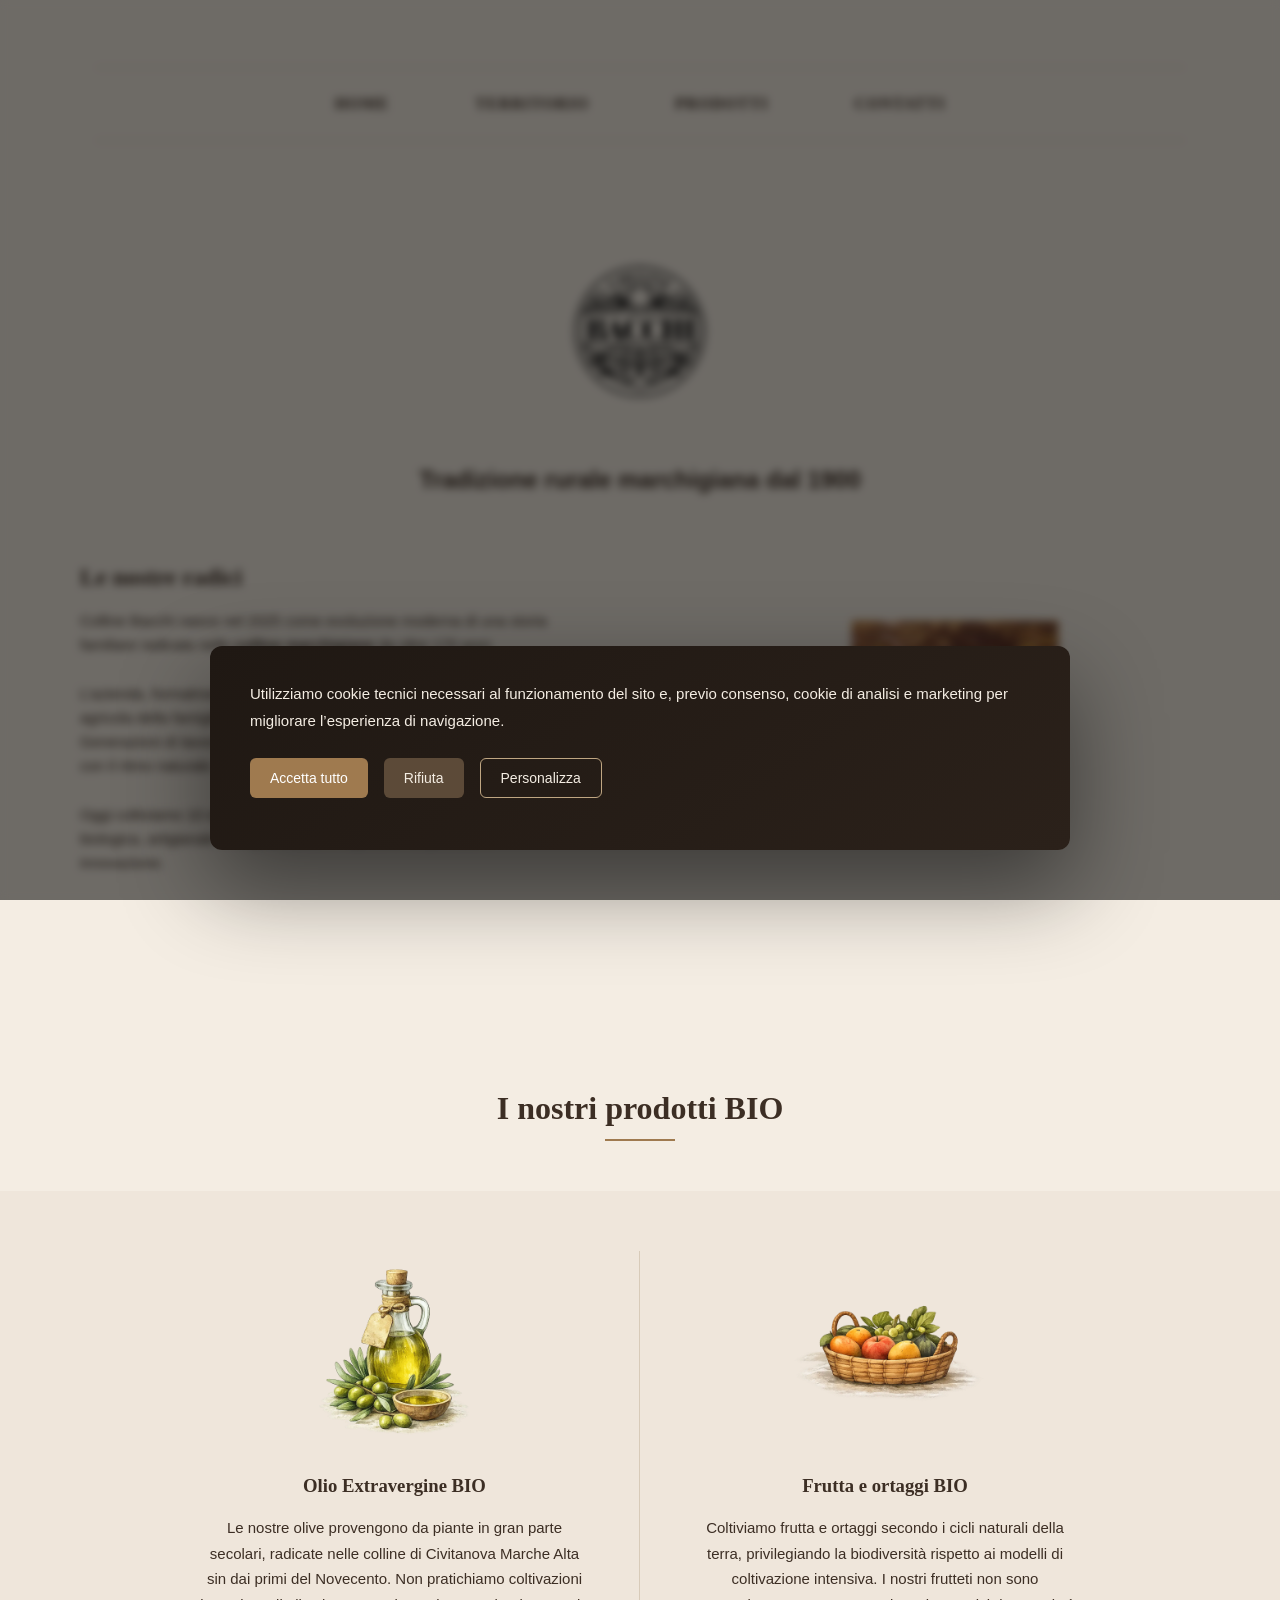
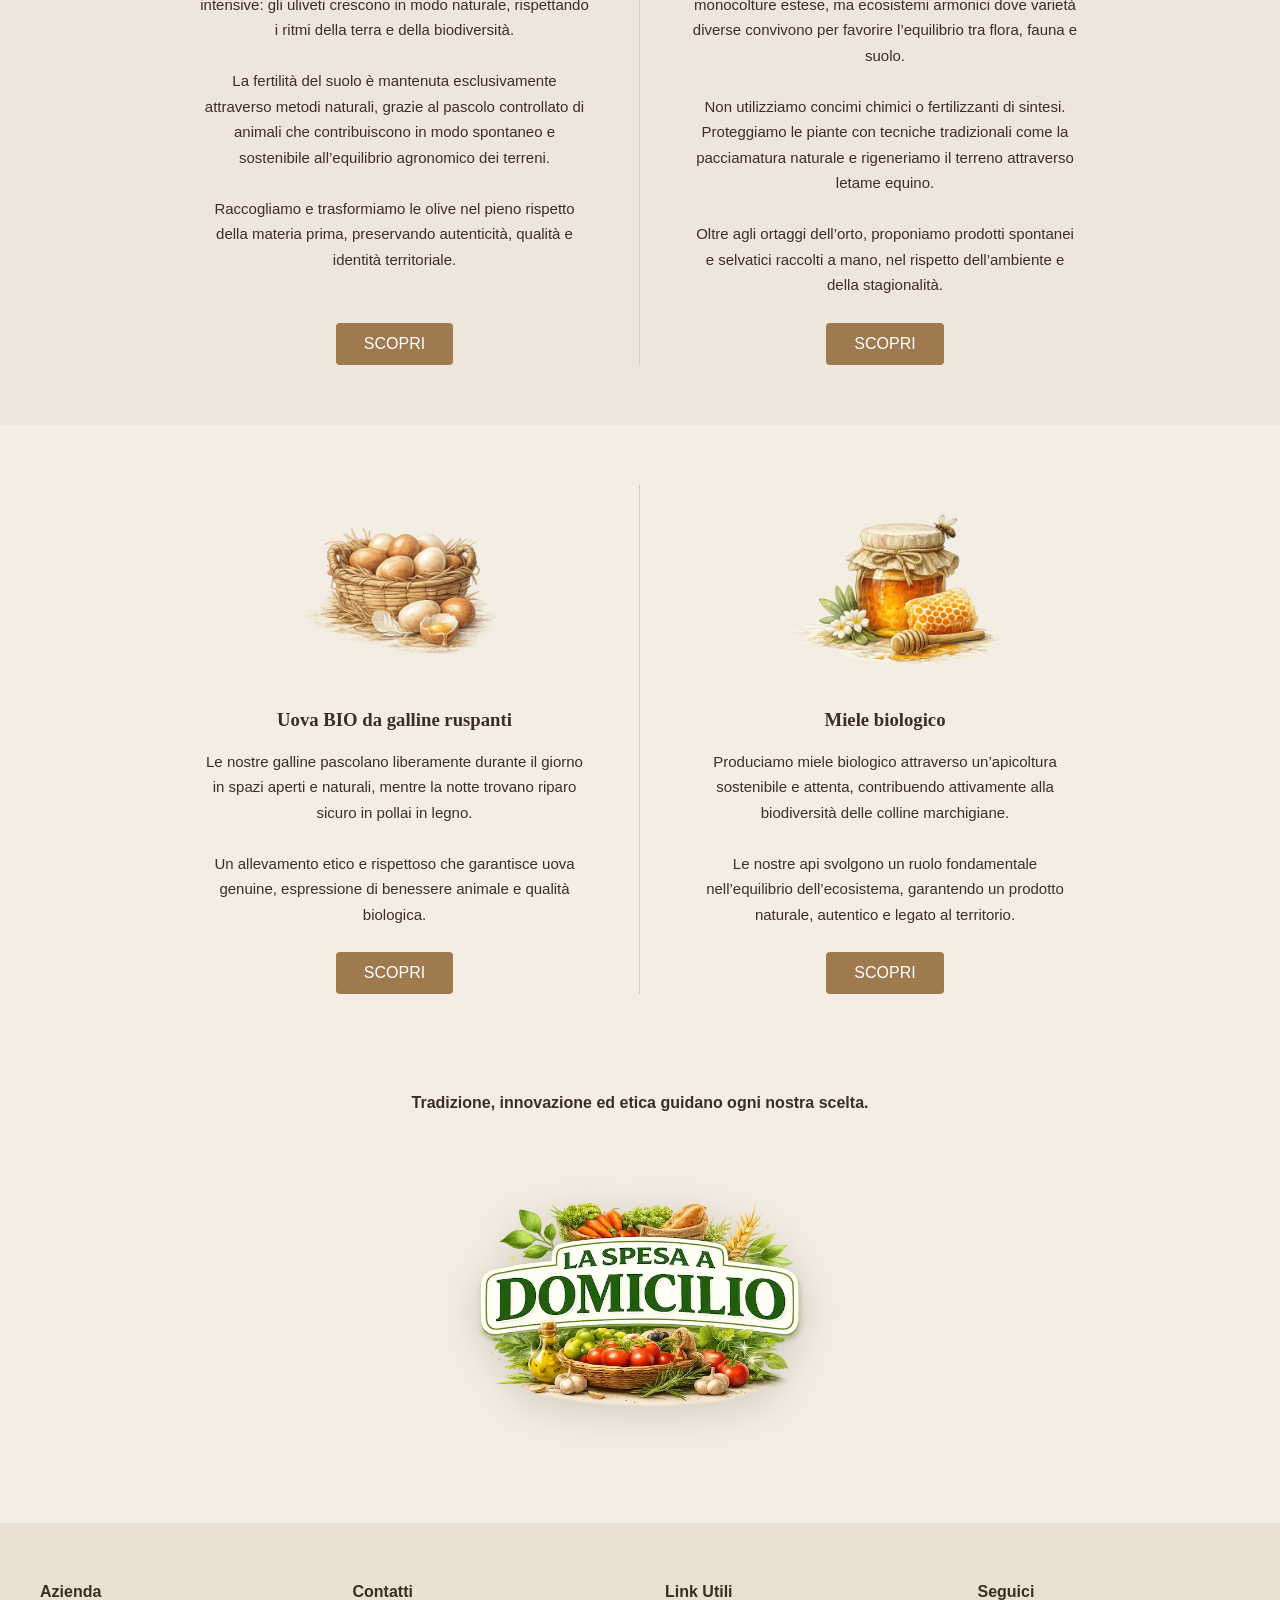
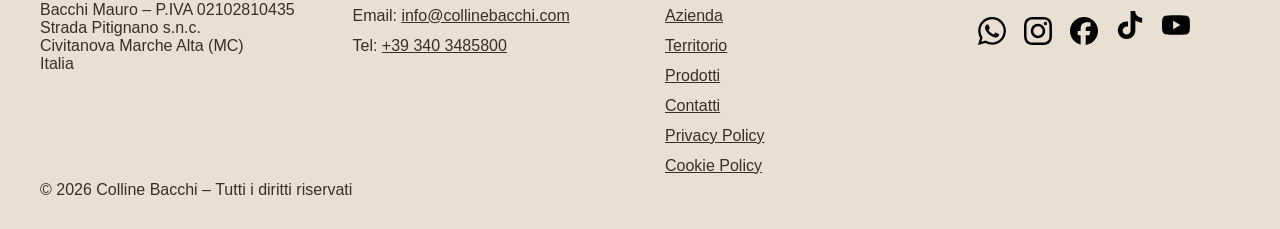
==== azienda.html @ 491739f3 "Update azienda.html" ====
<!DOCTYPE html>
<html lang="it">
<head>
 
<link rel="icon" type="image/png" sizes="32x32" href="/img/favicon.png">
<link rel="icon" type="image/png" sizes="48x48" href="/img/favicon.png">
<link rel="apple-touch-icon" href="/img/favicon.png">

<meta charset="UTF-8">
<meta name="viewport" content="width=device-width, initial-scale=1.0">

<title>Azienda Agricola Biologica a Civitanova Marche | Colline Bacchi</title>

<meta name="description" content="Colline Bacchi è un’azienda agricola biologica a Civitanova Marche (MC). Produciamo olio extravergine BIO, miele, frutta, ortaggi ed uova da galline ruspanti nelle colline marchigiane. Tradizione familiare dal 1850.">

<meta name="keywords" content="azienda agricola Civitanova Marche, olio extravergine bio Marche, uova biologiche MC, miele biologico Civitanova, frutta biologica Marche">

<link rel="canonical" href="https://collinebacchi.com/azienda.html">

<meta property="og:title" content="Colline Bacchi – Azienda Agricola Biologica a Civitanova Marche">
<meta property="og:description" content="Tradizione agricola familiare dal 1850 nelle colline marchigiane. Produzione biologica diretta.">
<meta property="og:type" content="article">
<meta property="og:url" content="https://collinebacchi.com/azienda.html">
<meta property="og:image" content="https://collinebacchi.com/img/azienda1.webp">
<meta property="og:locale" content="it_IT">
<meta property="og:site_name" content="Colline Bacchi">

<meta name="twitter:card" content="summary_large_image">

<link rel="stylesheet" href="css/style.css?v=2">
  
<script type="application/ld+json">
{
  "@context": "https://schema.org",
  "@type": "AgriculturalBusiness",
  "name": "Colline Bacchi",
  "legalName": "Bacchi Mauro",
  "url": "https://collinebacchi.com/azienda.html",
  "logo": "https://collinebacchi.com/img/logo1.webp",
  "image": "https://collinebacchi.com/img/azienda1.webp",
  "address": {
    "@type": "PostalAddress",
    "streetAddress": "Strada Pitignano s.n.c.",
    "addressLocality": "Civitanova Marche",
    "addressRegion": "MC",
    "postalCode": "62012",
    "addressCountry": "IT"
  },
  "areaServed": {
    "@type": "AdministrativeArea",
    "name": "Marche"
  }
}
</script>

</head>

<body>

<header class="main-header">

  <div class="header-line"></div>

 <button class="menu-toggle" id="menu-toggle">
      ☰
    </button>

    <nav>
      <ul id="nav-menu">
        <li><a href="index.html">HOME</a></li>
        <li><a href="territorio.html">TERRITORIO</a></li>
        <li><a href="prodotti.html">PRODOTTI</a></li>
        <li><a href="contatti.html">CONTATTI</a></li>
      </ul>
    </nav>
  
  <div class="header-line"></div>

</header>

<main>

<section class="intro-seo">
  <img src="img/logo1.webp"
       alt="Logo Colline Bacchi"
       width="160"
       height="160"
       style="margin-bottom:15px; height:auto;">
  <h2 style="margin: top 15px;">Tradizione rurale marchigiana dal 1900</h2>
  
</section>


<!-- STORIA -->
<section class="features" style="align-items:center; gap:100px;">

  <div class="feature" style="text-align:left;">
    <h2>Le nostre radici</h2>
    <p>
      Colline Bacchi nasce nel 2025 come evoluzione moderna
      di una storia familiare radicata nelle <a href="territorio.html"><b>colline marchigiane</b></a> da oltre 170 anni.
    </p>
    <p>
      L’azienda, formalmente costituita nel post Covid,
      continua la tradizione agricola della famiglia Bacchi,
      presente sul territorio da fine ottocento.
      Generazioni di lavoro hanno costruito un legame profondo
      con la terra e con il ritmo naturale delle stagioni.
    </p>

    <p>
      Oggi coltiviamo 10 ettari di proprietà esclusiva,
      scegliendo un’agricoltura biologica,
      artigianale e responsabile,
      in equilibrio tra passato e innovazione.
    </p>
  </div>

  <div class="feature">
    <picture>
     <source media="(max-width: 768px)" srcset="img/azienda1-mobile.webp">
     <img 
      src="img/azienda1.webp"
      alt="Azienda agricola biologica Colline Bacchi a Civitanova Marche"
      class="azienda-img"
      loading="lazy"
      decoding="async">
    </picture>
  </div>

</section>

<section class="productions-section">

  <section class="intro-seo productions-title">
    <h2>I nostri prodotti BIO</h2>
  </section>

  <!-- ROW 1 -->
  <div class="productions-row row-light">

    <div class="production-card">
      <div class="production-content">
        <img src="img/olio.webp" alt="Olio extravergine biologico" class="production-icon">
        <h3>Olio Extravergine BIO</h3>
        <p>
          Le nostre olive provengono da piante in gran parte secolari, radicate nelle colline di Civitanova Marche Alta sin dai primi del Novecento.
          Non pratichiamo coltivazioni intensive: gli uliveti crescono in modo naturale, rispettando i ritmi della terra e della biodiversità.
          <br><br>
          La fertilità del suolo è mantenuta esclusivamente attraverso metodi naturali, grazie al pascolo controllato di animali che contribuiscono in modo spontaneo e sostenibile all’equilibrio agronomico dei terreni.
          <br><br>
          Raccogliamo e trasformiamo le olive nel pieno rispetto della materia prima, preservando autenticità, qualità e identità territoriale.
        </p>
      </div>
      <a href="prodotti.html#olio" class="production-btn">SCOPRI</a>
    </div>

    <div class="production-card">
      <div class="production-content">
        <img src="img/prodotti.webp" alt="Frutta e ortaggi biologici" class="production-icon">
        <h3>Frutta e ortaggi BIO</h3>
        <p>
          Coltiviamo frutta e ortaggi secondo i cicli naturali della terra, privilegiando la biodiversità rispetto ai modelli di coltivazione intensiva.
          I nostri frutteti non sono monocolture estese, ma ecosistemi armonici dove varietà diverse convivono per favorire l’equilibrio tra flora, fauna e suolo.
          <br><br>
          Non utilizziamo concimi chimici o fertilizzanti di sintesi. Proteggiamo le piante con tecniche tradizionali come la pacciamatura naturale e rigeneriamo il terreno attraverso letame equino.
          <br><br>
          Oltre agli ortaggi dell’orto, proponiamo prodotti spontanei e selvatici raccolti a mano, nel rispetto dell’ambiente e della stagionalità.
        </p>
      </div>
      <a href="prodotti.html#frutta" class="production-btn">SCOPRI</a>
    </div>

  </div>

  <!-- ROW 2 -->
  <div class="productions-row row-dark">

    <div class="production-card">
      <div class="production-content">
        <img src="img/uova.webp" alt="Uova biologiche galline ruspanti" class="production-icon">
        <h3>Uova BIO da galline ruspanti</h3>
        <p>
          Le nostre galline pascolano liberamente durante il giorno in spazi aperti e naturali,
          mentre la notte trovano riparo sicuro in pollai in legno.
          <br><br>
          Un allevamento etico e rispettoso che garantisce uova genuine,
          espressione di benessere animale e qualità biologica.
        </p>
      </div>
      <a href="prodotti.html#uova" class="production-btn">SCOPRI</a>
    </div>

    <div class="production-card">
      <div class="production-content">
        <img src="img/miele.webp" alt="Miele biologico marchigiano" class="production-icon">
        <h3>Miele biologico</h3>
        <p>
          Produciamo miele biologico attraverso un’apicoltura sostenibile e attenta,
          contribuendo attivamente alla biodiversità delle colline marchigiane.
          <br><br>
          Le nostre api svolgono un ruolo fondamentale nell’equilibrio dell’ecosistema,
          garantendo un prodotto naturale, autentico e legato al territorio.
        </p>
      </div>
      <a href="http://www.apicolturabacchi.it/" target="_blank" rel="noopener" class="production-btn">
        SCOPRI
      </a>
    </div>

  </div>

</section>

<section class="intro-seo">
  <p><strong>Tradizione, innovazione ed etica guidano ogni nostra scelta.</strong></p>
  <div class="intro-seo">
    <a href="https://wa.me/393403485800?text=Ciao%2C%20vorrei%20informazioni%20sulla%20spesa%20a%20domicilio" 
       target="_blank" 
       rel="noopener noreferrer"
       class="track-whatsapp">
      <picture>
        <source media="(max-width: 768px)" srcset="img/spesa-mobile.webp">
        <img 
          src="img/spesa.webp"
          alt="La spesa a domicilio"
          style="max-width: 460px; width: 100%; height: auto; margin-bottom: 20px; filter: drop-shadow(0 8px 20px rgba(0,0,0,0.15));"
          loading="lazy"
          decoding="async">
    </picture>
    </a>
</section>

</main>

<footer class="footbar">

  <div class="foot-container">

    <!-- COLONNA 1 -->
    <div class="foot-col">
      <h4>Azienda</h4>
      <p>Bacchi Mauro – P.IVA 02102810435</p>
      <p>Strada Pitignano s.n.c.</p>
      <p>Civitanova Marche Alta (MC)</p>
      <p>Italia</p>
    </div>

    <!-- COLONNA 2 -->
    <div class="foot-col">
      <h4>Contatti</h4>
      <p>Email: <a href="mailto:info@collinebacchi.com">info@collinebacchi.com</a></p>
      <p>Tel: <a href="tel:+393403485800">+39 340 3485800</a></p>
    </div>

    <!-- COLONNA 3 -->
    <div class="foot-col">
      <h4>Link Utili</h4>
      <ul>
        <li><a href="azienda.html">Azienda</a></li>
        <li><a href="territorio.html">Territorio</a></li>
        <li><a href="prodotti.html">Prodotti</a></li>
        <li><a href="contatti.html">Contatti</a></li>
        <li><a href="privacy.html" class="open-policy">Privacy Policy</a></li>
        <li><a href="cookie.html" class="open-policy">Cookie Policy</a></li>
      </ul>
    </div>

    <!-- COLONNA 4 -->
<div class="foot-col">
  <h4>Seguici</h4>

  <div class="footer-social">

    <!-- WHATSAPP -->
    <a href="https://wa.me/393403485800" target="_blank" rel="noopener noreferrer" aria-label="WhatsApp">
      <img src="icons/whatsapp.svg" alt="WhatsApp">
    </a>

    <!-- INSTAGRAM -->
    <a href="https://instagram.com/colline.bacchi" target="_blank" rel="noopener noreferrer" aria-label="Instagram">
      <img src="icons/instagram.svg" alt="Instagram">
    </a>

    <!-- FACEBOOK -->
    <a href="https://facebook.com/colline.bacchi" target="_blank" rel="noopener noreferrer" aria-label="Facebook">
      <img src="icons/facebook.svg" alt="Facebook">
    </a>

    <!-- TIKTOK (disattivato) -->
    <span class="social-disabled">
      <img src="icons/tiktok.svg" alt="TikTok">
    </span>

    <!-- YOUTUBE (disattivato) -->
    <span class="social-disabled">
      <img src="icons/youtube.svg" alt="YouTube">
    </span>

  </div>
</div>

  </div>

  <div class="foot-bottom">
  © <span id="year"></span> Colline Bacchi – Tutti i diritti riservati
  </div>

</footer>
    <!-- POLICY MODAL -->
<div id="policyModal"
     class="policy-modal"
     role="dialog"
     aria-modal="true"
     aria-hidden="true"
     aria-labelledby="policyTitle">
  <div class="policy-modal-content">
    <button class="policy-close">×</button>
    <iframe id="policyFrame"></iframe>
  </div>
</div>

<script defer src="js/main.js?v=5"></script> 
  
<script>
document.getElementById("year").textContent = new Date().getFullYear();
</script>

<!-- COOKIE BANNER -->
<div id="cookie-overlay"></div>
  <div id="cookie-banner" class="cookie-banner" role="dialog" aria-modal="true">
  <div class="cookie-box">

    <p>
      Utilizziamo cookie tecnici necessari al funzionamento del sito e,
      previo consenso, cookie di analisi e marketing per migliorare
      l’esperienza di navigazione.
    </p>

    <div class="cookie-actions">
      <button id="accept-all" class="btn-cookie primary">Accetta tutto</button>
      <button id="reject-all" class="btn-cookie secondary">Rifiuta</button>
      <button id="customize" class="btn-cookie link">Personalizza</button>
    </div>

    <!-- PANNELLO PERSONALIZZAZIONE -->
    <div id="cookie-settings" class="cookie-settings">
      <label>
        <input type="checkbox" checked disabled>
        Cookie tecnici (necessari)
      </label>

      <label>
        <input type="checkbox" id="analytics-consent">
        Cookie di analisi (Google Analytics)
      </label>

      <label>
        <input type="checkbox" id="marketing-consent">
        Cookie marketing e pubblicità
      </label>

      <button id="save-preferences" class="btn-cookie primary">
        Salva preferenze
      </button>
    </div>

  </div>
</div>
 
</body>
</html>
---- css/style.css ----
/* =========================
   RESET
========================= */ 

* {
  margin: 0;
  padding: 0;
  box-sizing: border-box;
}

body {
  background: #f4ede3;
  color: #3c2e24;
  font-family: 'Lato', sans-serif;
}

a {
  color: #3c2e24;
  text-decoration: none;
}

a:hover {
  opacity: 0.7;
}

.foot-col a {
  text-decoration: underline;
}

/* =========================
   INTRO SEO
========================= */

.intro-seo {
  text-align: center;
  padding: 40px 20px 20px 20px;
  max-width: 900px;
  margin: 0 auto;
}

.intro-seo h1 {
  font-family: 'Playfair Display', serif;
  font-size: 28px;
  margin-bottom: 15px;
}

.intro-seo p {
  font-size: 16px;
  font-weight: 300;
}


/* =========================
   HEADER
========================= */

.main-header {
  text-align: center;
  padding: 25px 0;
  position: relative;
}

.header-line {
  height: 1px;
  background: #d8cbb9;
  margin: 0 auto 15px auto;
  width: 85%;
}

.main-header ul {
  list-style: none;
  display: flex;
  justify-content: center;
  gap: 70px;
  margin-bottom: 15px;
}

.main-header a {
  text-decoration: none;
  padding: 12px 8px;
  display: inline-block;
  font-family: 'Playfair Display', serif;
  font-weight: 600;
  letter-spacing: 1px;
  color: #3c2e24;
  transition: opacity 0.3s;
}

.main-header a:hover {
  opacity: 0.6;
}

/* Hamburger */
.menu-toggle {
  display: none;
  background: none;
  border: none;
  font-size: 28px;
  cursor: pointer;
  color: #3c2e24;
  position: absolute;
  right: 30px;
  top: 25px;
  z-index: 1001;
}

/* =========================
   TOP NOTICE BAR
========================= */

.site-notice {
  position: fixed;
  top: 0;
  left: 0;
  width: 100%;
  background: #000000;
  color: #ffffff;
  text-align: center;
  font-size: 13px;
  font-weight: 700;
  letter-spacing: 1px;
  padding: 12px 0;
  z-index: 10000;
}


/* Sposta il sito verso il basso */
body {
  padding-top: 42px;
}

/* =========================
   HERO
========================= */

.hero {
  position: relative;
  height: 70vh;
  min-height: 420px;
  overflow: hidden;
}

.hero-img {
  width: 100%;
  height: 100%;
  object-fit: cover;
}

.hero-overlay {
  position: absolute;
  inset: 0;
  background: linear-gradient(
    rgba(60,40,20,0.08),
    rgba(60,40,20,0.28)
  );
}

.hero-text {
  position: absolute;
  top: 50%;
  left: 50%;
  transform: translate(-50%, -50%);
  text-align: center;
  width: 100%;
}

.hero-logo {
  height: 300px;
  width: auto;
  opacity: 0;
  transform: translateY(30px);
  animation: heroFadeIn 1.6s ease-out forwards;
  animation-delay: 0.4s;
}

@keyframes heroFadeIn {
  to {
    opacity: 1;
    transform: translateY(0);
  }
}


/* =========================
   FEATURES
========================= */

.features {
  display: flex;
  justify-content: center;
  gap: 60px;
  padding: 50px 60px 90px 60px;
  text-align: center;
}

.feature {
  flex: 1;
  padding: 0 20px;
}

.bordered {
  border-left: 1px solid #d8cbb9;
  border-right: 1px solid #d8cbb9;
}

.feature img {
  height: 210px;
  width: auto;
  margin-bottom: 10px;
}

.feature h2 {
  font-family: 'Playfair Display', serif;
  margin-bottom: 18px;
  font-size: 24px;
}

.feature p {
  font-weight: 300;
  font-size: 15px;
  margin-bottom: 25px;
  line-height: 1.6;
}


/* =========================
   BUTTON
========================= */

.btn {
  display: inline-block;
  padding: 13px 32px;
  background: #9f7a4f;
  color: white;
  text-decoration: none;
  border-radius: 3px;
  transition: all 0.2s ease;
}

.btn:hover {
  background: #8c693f;
}

.btn:active {
  transform: scale(0.95);
}


/* =========================
   BANNER
========================= */

.banner {
  position: relative;
  display: block;
  margin: 60px;
  height: 320px;
  overflow: hidden;
  text-decoration: none;
  color: white;
}

.banner img {
  width: 100%;
  height: 100%;
  object-fit: cover;
}

.banner-overlay {
  position: absolute;
  inset: 0;
  background: rgba(60,40,20,0.35);
}

.banner-text {
  position: absolute;
  left: 70px;
  top: 50%;
  transform: translateY(-50%);
}

.banner-text h2 {
  font-family: 'Playfair Display', serif;
  font-size: 42px;
  margin-bottom: 10px;
}

.banner-text p {
  font-weight: 300;
  font-size: 18px;
}


/* =========================
   FOOTBAR
========================= */

.footbar {
  background: #e9dfd2;
  padding: 60px 40px 30px 40px;
  color: #3c2e24;
}

.foot-container {
  display: flex;
  justify-content: space-between;
  gap: 50px;
  max-width: 1200px;
  margin: 0 auto;
}

.foot-col {
  flex: 1;
}

.foot-col ul {
  list-style: none;
  padding: 0;
}

.foot-col a {
  display: inline-block;
  padding: 6px 0;
}

.foot-title {
  font-family: 'Playfair Display', serif;
  font-weight: 600;
  margin-bottom: 20px;
}

.footer-social {
  display: flex;
  gap: 18px;
  margin-top: 10px;
}

.footer-social img {
  width: 28px;
  height: 28px;
  transition: 0.3s ease;
}

.footer-social a:hover img {
  transform: translateY(-3px);
  opacity: 0.7;
}


/* =========================
   RESPONSIVE
========================= */

@media (max-width: 900px) {

  /* ================= HEADER ================= */

  .main-header {
    position: relative;
    height: 80px;
    display: flex;
    align-items: center;
    justify-content: flex-end;
    padding: 0 20px;
  }

  .header-line {
    display: none;
  }

  .menu-toggle {
    display: block;
    background: none;
    border: none;
    font-size: 32px;
    color: #3c2e24;
    cursor: pointer;
    z-index: 1001;
  }

  /* Menu nascosto di default */
  #nav-menu {
    display: none;
  }

  /* Menu attivo */
  #nav-menu.active {
    display: flex;
    position: absolute;
    top: 80px;
    right: 20px;
    background: #f4ede3;
    width: 240px;
    padding: 25px;
    box-shadow: 0 15px 30px rgba(0,0,0,0.08);
    flex-direction: column;
    gap: 18px;
    z-index: 1000;
  }

  /* ================= HERO ================= */

  .hero {
    height: 45vh;
    min-height: 320px;
  }

  .hero-logo {
    width: 140px;
    height: auto;
    max-width: 100%;
  }

  /* ================= FEATURES ================= */

  .features {
    flex-direction: column;
    padding: 40px 20px 60px 20px;
    gap: 0;
  }

  .bordered {
    border: none;
  }

  .feature {
    padding-bottom: 40px;
    margin-bottom: 40px;
    border-bottom: 1px solid #d8cbb9;
  }

  .feature:last-child {
    border-bottom: none;
    margin-bottom: 0;
    padding-bottom: 0;
  }

  .feature img {
    width: 230px;
    height: auto;
    display: block;
    margin: 0 auto 8px auto;
  }

  .feature h2 {
    margin-top: 8px;
  }

  /* ================= BANNER ================= */

  .banner {
    margin: 30px 15px;
    height: 220px;
  }

  .banner-text {
    left: 20px;
  }

  .banner-text h2 {
    font-size: 24px;
  }

  .banner-text p {
    font-size: 14px;
  }

  /* ================= FOOTER ================= */

  .foot-container {
    flex-direction: column;
    gap: 30px;
  }

}

/* ======= POLICY LAYOUT EDITORIALE ======== */

.policy-wrapper {
  max-width: 880px;
  margin: 80px auto;
  padding: 0 30px 60px 30px;
}

.policy-wrapper h1 {
  font-family: 'Playfair Display', serif;
  font-size: 38px;
  margin-bottom: 20px;
}

.policy-wrapper .policy-intro {
  font-size: 17px;
  margin-bottom: 45px;
  line-height: 1.8;
}

.policy-wrapper h2 {
  font-family: 'Playfair Display', serif;
  font-size: 24px;
  margin-top: 50px;
  margin-bottom: 18px;
}

.policy-wrapper h3 {
  font-family: 'Playfair Display', serif;
  font-size: 18px;
  margin-top: 25px;
  margin-bottom: 12px;
}

.policy-wrapper p {
  font-size: 16px;
  line-height: 1.9;
  margin-bottom: 20px;
}

.policy-wrapper ul {
  margin: 20px 0 30px 20px;
  line-height: 1.9;
}

.policy-wrapper li {
  margin-bottom: 10px;
}

/* Footer centrato */
.policy-footer {
  text-align: center;
  margin-top: 70px;
  padding-top: 30px;
  border-top: 1px solid #d8cbb9;
}

/*==== POLICY MODAL ====*/

.policy-modal {
  position: fixed;
  top: 0;
  left: 0;
  width: 100%;
  height: 100%;
  background: rgba(20,15,10,0.65);
  display: none;
  align-items: center;
  justify-content: center;
  z-index: 10000; /* sopra tutto */
}

.policy-modal-content {
  background: #f4ede3;
  width: 90%;
  max-width: 900px;
  height: 85vh;
  border-radius: 6px;
  overflow: auto;
  position: relative;
  box-shadow: 0 30px 80px rgba(0,0,0,0.35);
  animation: modalFade 0.25s ease;
}

.policy-modal iframe {
  width: 100%;
  height: 100%;
  border: none;
}

.policy-close {
  position: absolute;
  top: 10px;
  right: 18px;
  background: none;
  border: none;
  font-size: 30px;
  cursor: pointer;
  color: #3c2e24;
  z-index: 2;
}

.policy-close:hover {
  opacity: 0.6;
}

@keyframes modalFade {
  from { opacity: 0; transform: translateY(15px); }
  to   { opacity: 1; transform: translateY(0); }
}

@media (max-width: 768px) {

  .policy-modal-content {
    width: 100%;
    height: 100%;
    border-radius: 0;
  }

  .policy-modal {
    padding: 0;
  }

}

/* =========================
   COOKIE OVERLAY
========================= */

#cookie-overlay {
  position: fixed;
  inset: 0;
  background: rgba(0,0,0,0.55);
  backdrop-filter: blur(4px);
  z-index: 9998;
  display: none;
}


/* =========================
   COOKIE BANNER
========================= */

#cookie-banner {
  position: fixed;
  left: 50%;
  bottom: 50px;
  transform: translateX(-50%);
  width: 92%;
  max-width: 860px;
  background: linear-gradient(145deg, #1f1813, #2b211a);
  color: #f4ede3;
  padding: 34px 40px;
  border-radius: 12px;
  box-shadow: 0 35px 90px rgba(0,0,0,0.45);
  z-index: 9999;
  display: none;
  animation: cookieFade 0.35s ease;
}


/* =========================
   TESTO
========================= */

#cookie-banner p {
  font-size: 15px;
  line-height: 1.8;
  margin-bottom: 24px;
  font-weight: 300;
}


/* =========================
   BOTTONI
========================= */

.cookie-actions {
  display: flex;
  gap: 16px;
  flex-wrap: wrap;
  margin-bottom: 18px;
}

.btn-cookie {
  padding: 11px 20px;
  font-size: 14px;
  border-radius: 6px;
  cursor: pointer;
  transition: all 0.25s ease;
  border: none;
  font-weight: 500;
}

.btn-cookie.primary {
  background: #9f7a4f;
  color: white;
}

.btn-cookie.primary:hover {
  background: #8c693f;
}

.btn-cookie.secondary {
  background: #5c4a38;
  color: #f4ede3;
}

.btn-cookie.secondary:hover {
  background: #4a3c2e;
}

.btn-cookie.link {
  background: transparent;
  border: 1px solid #bfa682;
  color: #f4ede3;
}

.btn-cookie.link:hover {
  background: rgba(255,255,255,0.05);
}


/* =========================
   PANNELLO PERSONALIZZAZIONE
========================= */

.cookie-settings {
  display: none;
  flex-direction: column;
  gap: 14px;
  border-top: 1px solid rgba(255,255,255,0.18);
  padding-top: 18px;
}

.cookie-settings label {
  display: flex;
  align-items: center;
  gap: 10px;
  font-size: 14px;
  font-weight: 300;
}

.cookie-settings input[type="checkbox"] {
  width: 18px;
  height: 18px;
  accent-color: #9f7a4f;
  cursor: pointer;
}

#save-preferences {
  margin-top: 12px;
  background: #9f7a4f;
  color: white;
}


/* =========================
   ANIMAZIONE
========================= */

@keyframes cookieFade {
  from { opacity: 0; transform: translate(-50%, 30px); }
  to   { opacity: 1; transform: translate(-50%, 0); }
}


/* =========================
   MOBILE
========================= */

@media (max-width: 768px) {

  #cookie-banner {
    bottom: 20px;
    padding: 26px;
  }

  .cookie-actions {
    flex-direction: column;
  }

  .btn-cookie,
  #save-preferences {  
    width: 100%;
  }

}


/* =========================
   AZIENDA PAGE PREMIUM
========================= */

.azienda-logo {
  margin-bottom: 25px;
  height: auto;
}

.azienda-storia {
  display: flex;
  gap: 80px;
  align-items: center;
  padding: 80px 100px;
}

.azienda-text {
  flex: 1;
}

.azienda-image img {
  width: 100%;
  max-width: 520px;
  border-radius: 10px;
}

/* PRODUCTIONS PREMIUM */

.productions-title h2 {
  font-family: 'Playfair Display', serif;
  font-size: 32px;
  text-align: center;
  margin-top: 60px;
  margin-bottom: 30px;
  position: relative;
}

/* Sottolineatura elegante */
.productions-title h2::after {
  content: "";
  display: block;
  width: 70px;
  height: 2px;
  background: #9f7a4f;
  margin: 12px auto 0 auto;
}

.productions-section {
  margin-top: 0px;
}

.productions-row {
  display: grid;
  grid-template-columns: repeat(2, 1fr);
  padding: 60px 150px;
}

.row-light {
  background: #efe6db;
}

.row-dark {
  background: #f4ede3;
}

.production-card {
  padding: 0 50px;
  text-align: center;
  position: relative;
  display: flex;
  flex-direction: column;
  height: 100%;
}

.production-content {
  flex-grow: 1;
}

.production-card:not(:nth-child(2)) {
  border-right: 1px solid #d8cbb9;
}

.production-icon {
  height: 210px;
  margin-bottom: 10px;
}

.production-card h3 {
  font-family: 'Playfair Display', serif;
  margin-bottom: 18px;
}

.production-card p {
  font-size: 15px;
  line-height: 1.7;
  margin-bottom: 25px;
}

/* Allineamento pulsanti in basso */

.production-card {
  display: flex;
  flex-direction: column;
}

.production-btn {
  margin-top: auto;
}

/* PULSANTI PREMIUM */

.production-btn {
  display: inline-block;
  align-self: center;
  padding: 12px 28px;
  background: #9f7a4f;
  color: white;
  text-decoration: none;
  border-radius: 4px;
  transition: all 0.25s ease;
}

.production-btn:hover {
  background: #8c693f;
  transform: translateY(-2px);
}

/* RESPONSIVE */

@media (max-width: 900px) {

  .azienda-storia {
    flex-direction: column;
    padding: 50px 25px;
  }

  .productions-row {
    grid-template-columns: 1fr;
    padding: 60px 30px;
  }

  .production-card {
    border-right: none !important;
    padding: 0;
    margin-bottom: 60px;
  }

  .production-card:last-child {
    margin-bottom: 0;
  }

}

/* =========================
   WHATSAPP OVERLAY BLOCK
========================= */

.whatsapp-section {
  text-align: center;
  padding: 0px 0px;
}

.whatsapp-wrapper {
  position: relative;
  display: inline-block;
}

/* Busta base */
.busta-img {
  display: block;
  width: 100%;
  max-width: 420px;
  height: auto;
}

/* Pulsante sovrapposto */
.wapp-link {
  position: absolute;
  left: 50%;
  bottom: 8%;   /* regola fine se serve */
  transform: translateX(-50%);
  display: inline-block;
}

/* Solo il pulsante anima */
.wapp-img {
  width: 260px;
  height: auto;
  transition: transform 0.25s ease;
  display: block;
}

/* Hover solo sul pulsante */
.wapp-link:hover .wapp-img {
  transform: scale(1.50);
}

/* Click */
.wapp-link:active .wapp-img {
  transform: scale(0.95);
}

.wapp-link:hover {
  opacity: 1 !important;
}

.spesa-img {
  max-width: 420px;
  width: 100%;
  height: auto;
  margin-bottom: 20px;
  filter: drop-shadow(0 10px 25px rgba(0,0,0,0.18));
  transition: transform 0.3s ease;
}

.spesa-img:hover {
  transform: scale(1.04);
}
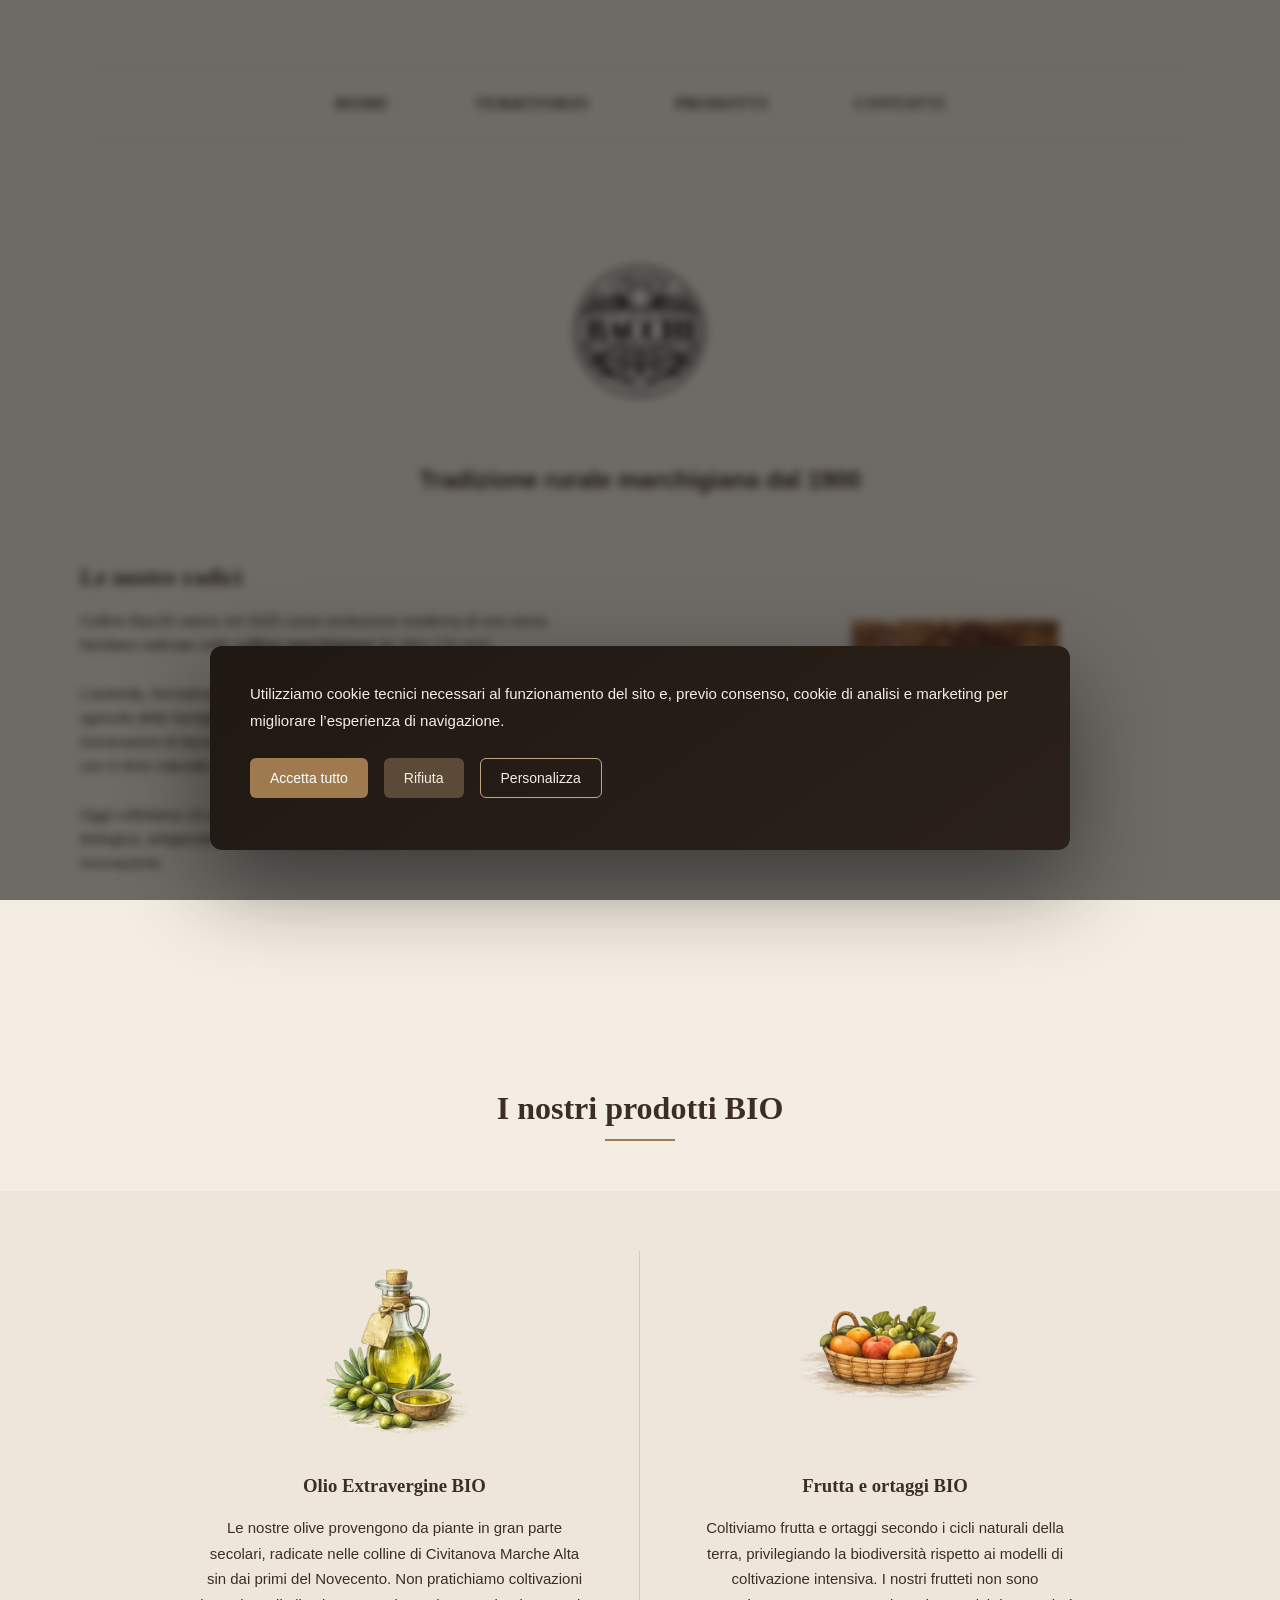
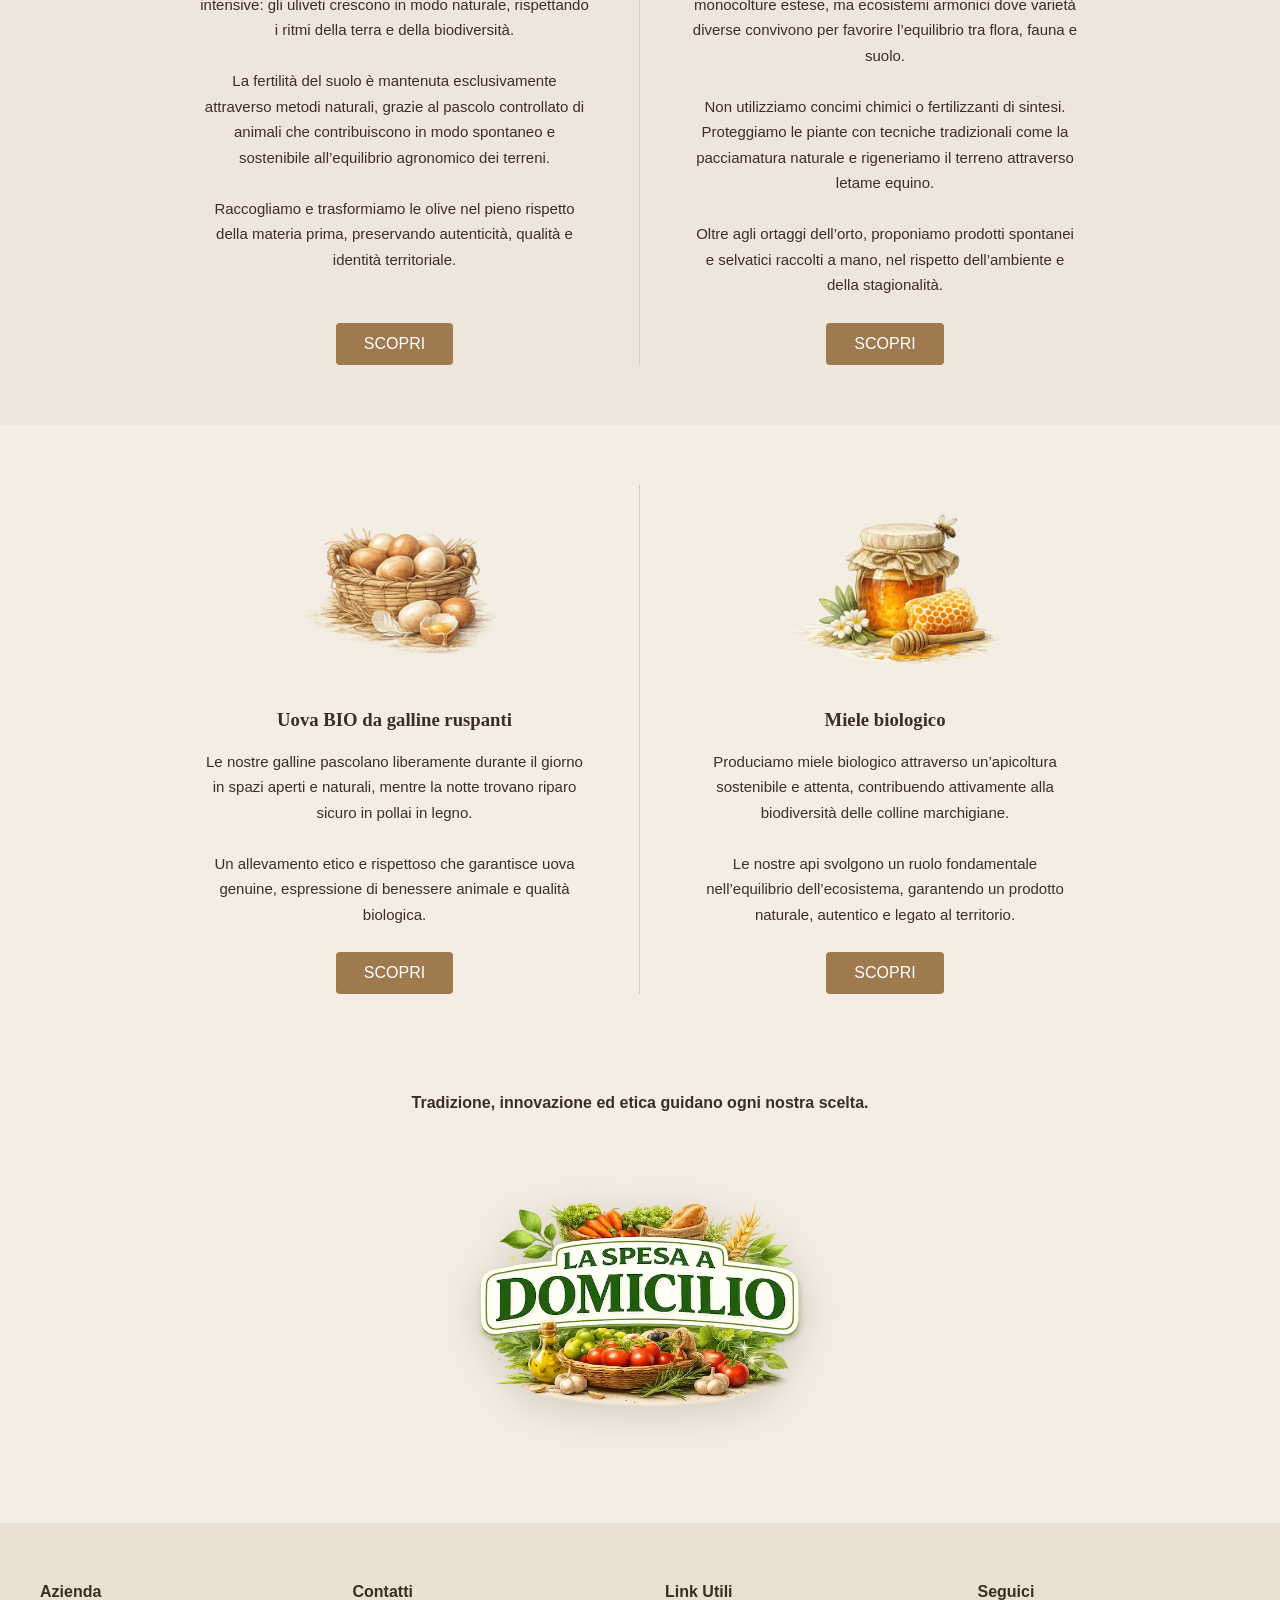
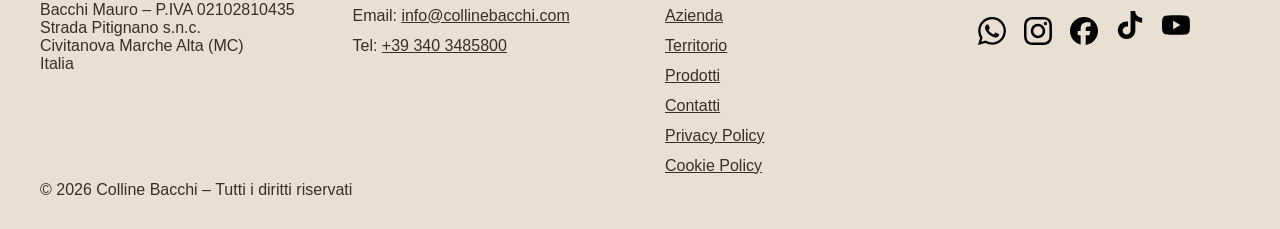
==== commit 91bcc77f: "Update azienda.html" ====
--- a/azienda.html
+++ b/azienda.html
@@ -117,15 +117,16 @@
   </div>
 
   <div class="feature">
-    <picture>
-     <source media="(max-width: 768px)" srcset="img/azienda1-mobile.webp">
-     <img 
-      src="img/azienda1.webp"
-      alt="Azienda agricola biologica Colline Bacchi a Civitanova Marche"
-      class="azienda-img"
-      loading="lazy"
-      decoding="async">
-    </picture>
+   <img 
+    src="img/azienda1.webp"
+    srcset="
+    img/azienda1-mobile.webp 600w,
+    img/azienda1.webp 1200w
+    "
+    sizes="(max-width: 768px) 100vw, 420px"
+    class="azienda-img"
+    loading="lazy"
+    decoding="async">
   </div>
 
 </section>
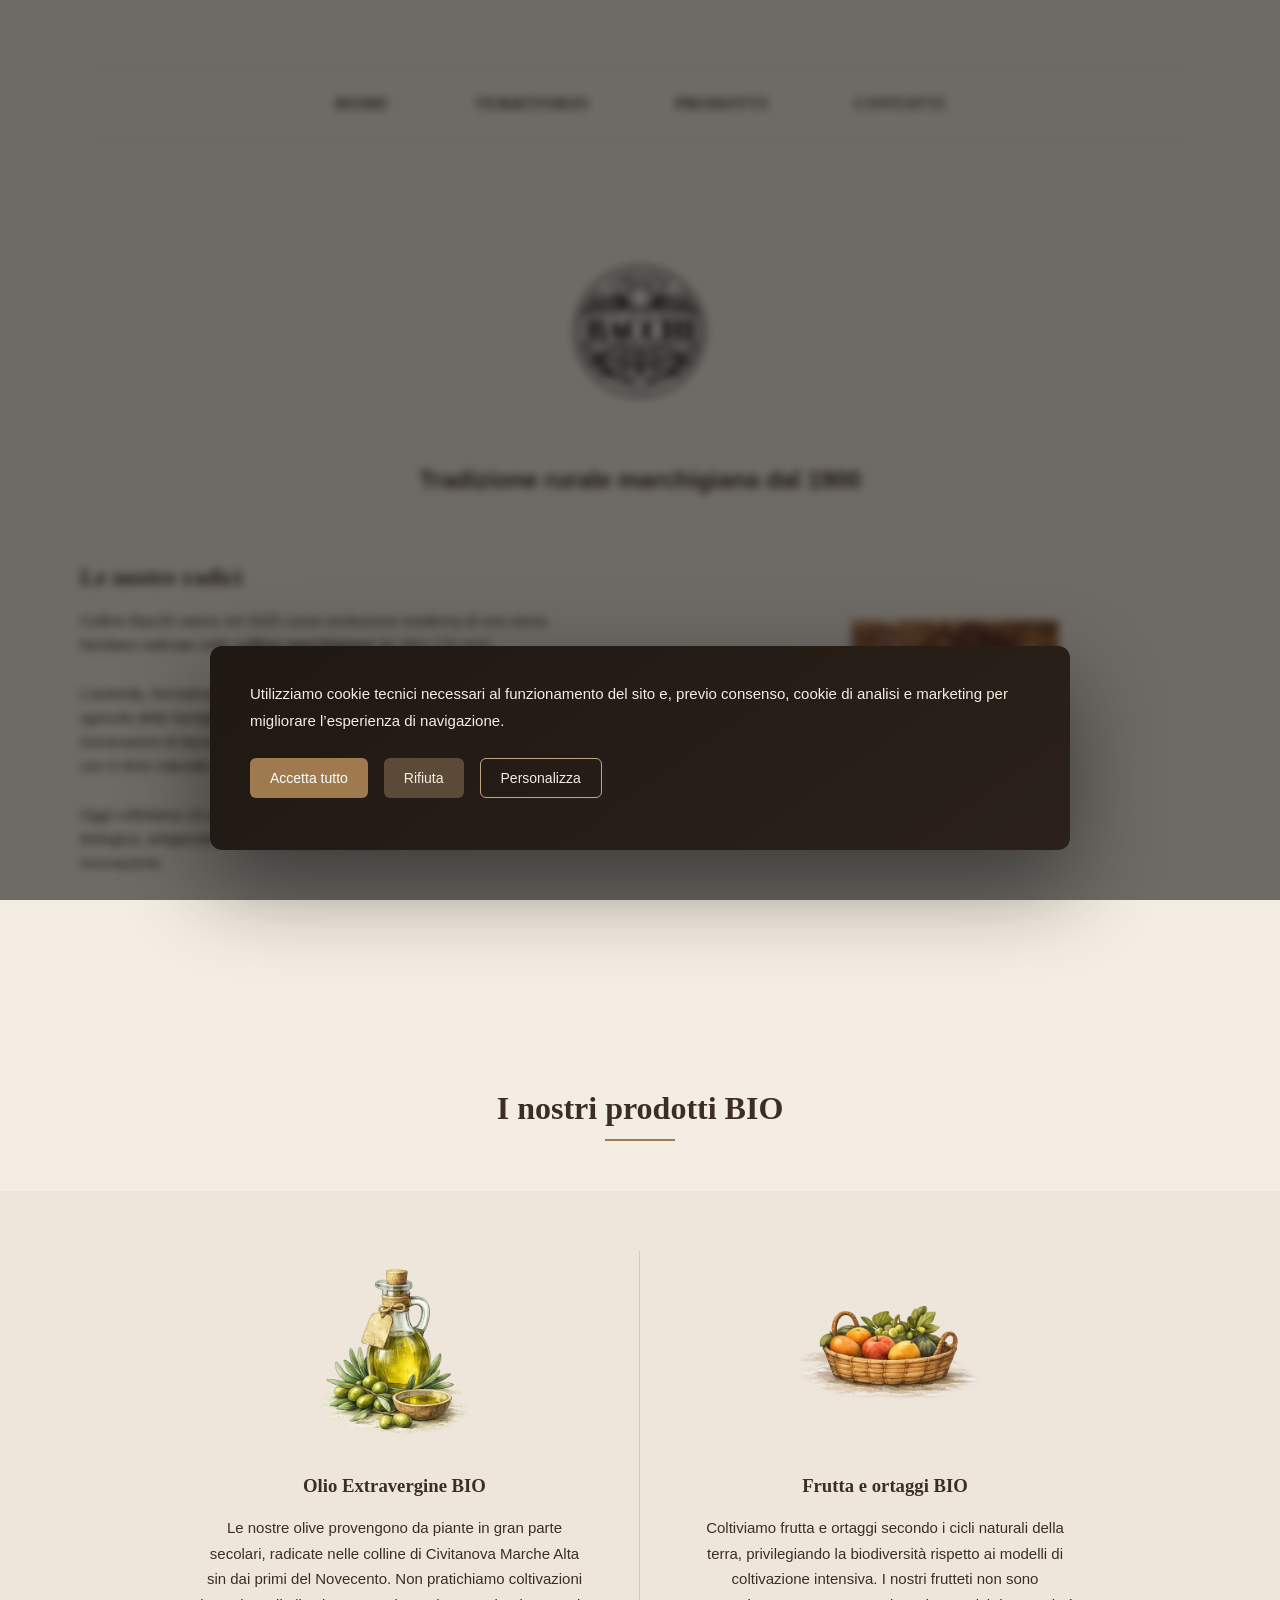
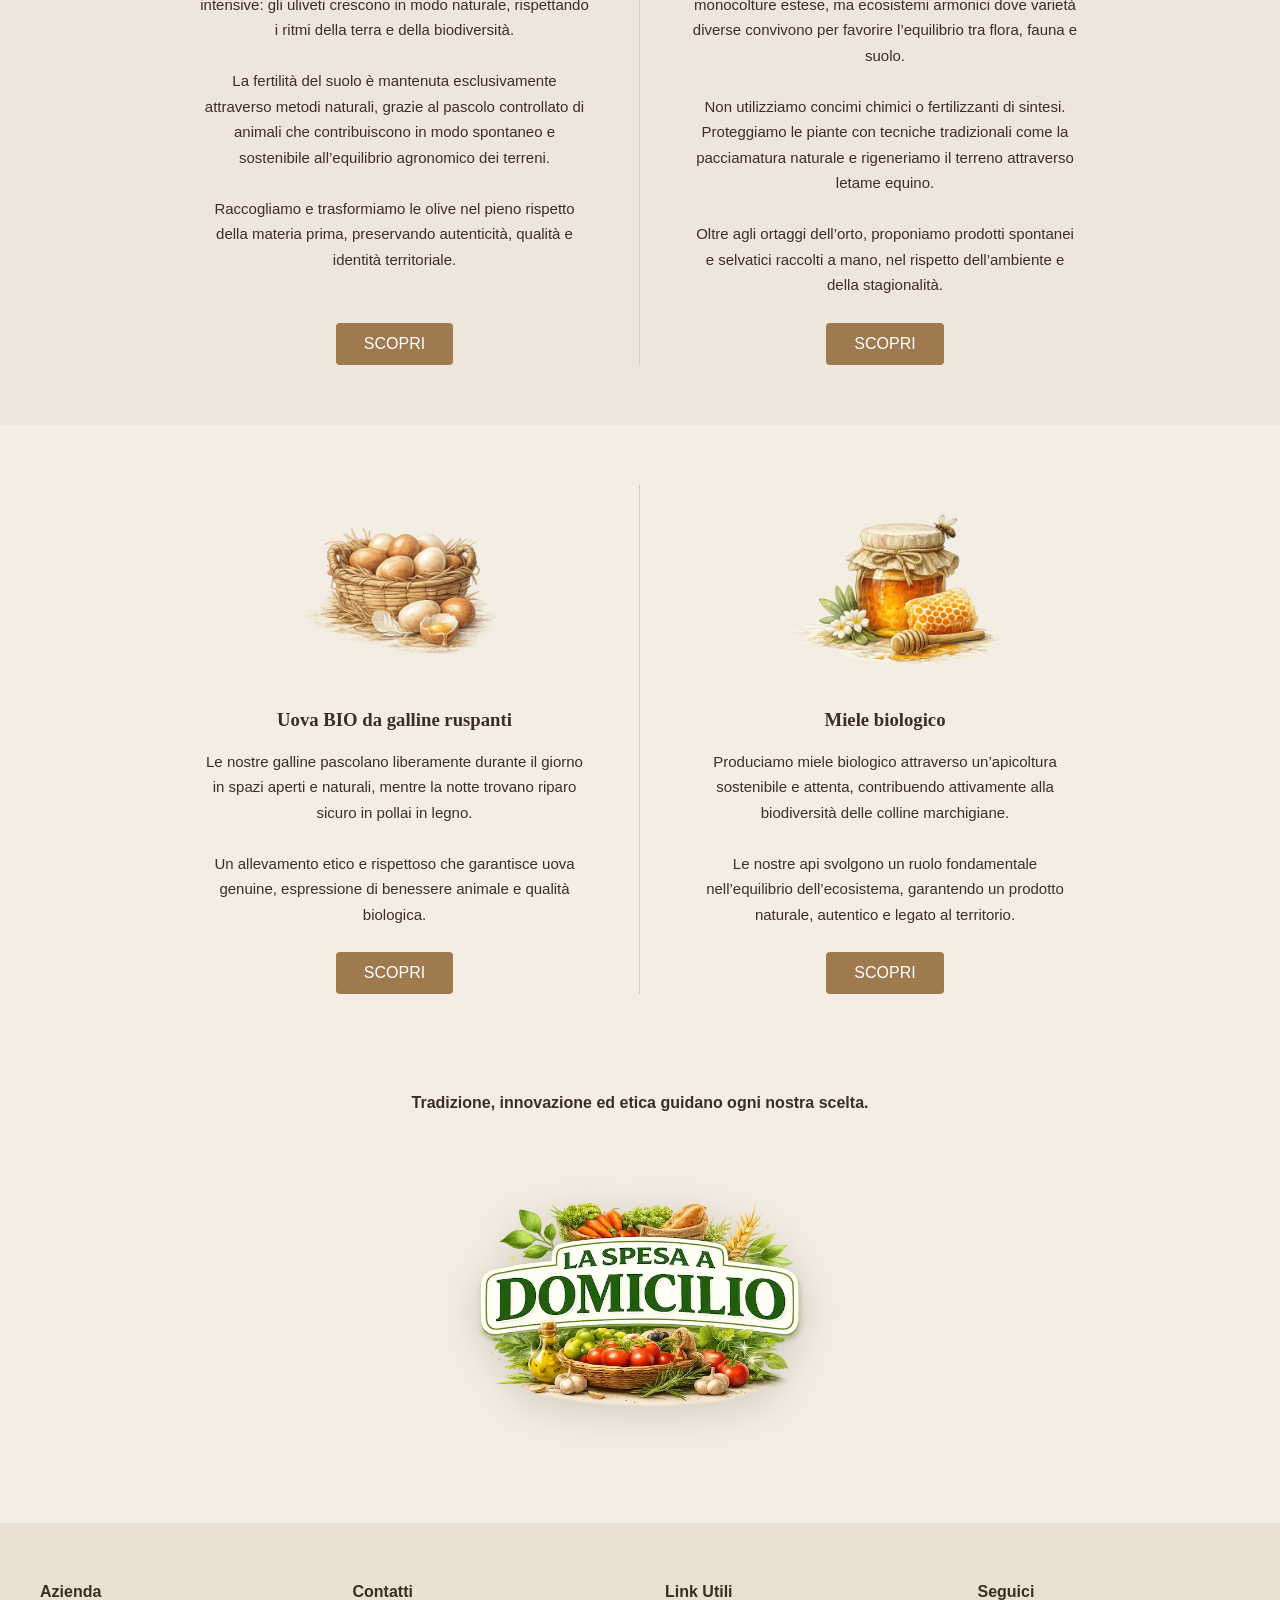
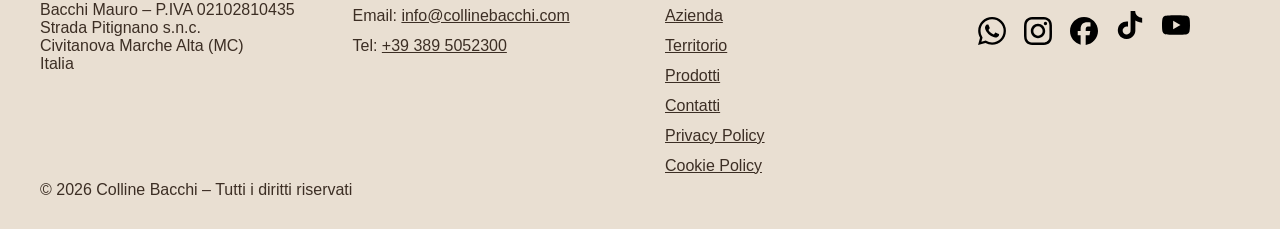
==== commit ebc10d0a: "Update azienda.html" ====
--- a/azienda.html
+++ b/azienda.html
@@ -216,7 +216,7 @@
 <section class="intro-seo">
   <p><strong>Tradizione, innovazione ed etica guidano ogni nostra scelta.</strong></p>
   <div class="intro-seo">
-    <a href="https://wa.me/393403485800?text=Ciao%2C%20vorrei%20informazioni%20sulla%20spesa%20a%20domicilio" 
+    <a href="https://wa.me/393895052300?text=Ciao%2C%20vorrei%20informazioni%20sulla%20spesa%20a%20domicilio" 
        target="_blank" 
        rel="noopener noreferrer"
        class="track-whatsapp">
@@ -251,7 +251,7 @@
     <div class="foot-col">
       <h4>Contatti</h4>
       <p>Email: <a href="mailto:info@collinebacchi.com">info@collinebacchi.com</a></p>
-      <p>Tel: <a href="tel:+393403485800">+39 340 3485800</a></p>
+      <p>Tel: <a href="tel:+393895052300">+39 389 5052300</a></p>
     </div>
 
     <!-- COLONNA 3 -->
@@ -274,7 +274,7 @@
   <div class="footer-social">
 
     <!-- WHATSAPP -->
-    <a href="https://wa.me/393403485800" target="_blank" rel="noopener noreferrer" aria-label="WhatsApp">
+    <a href="https://wa.me/393895052300" target="_blank" rel="noopener noreferrer" aria-label="WhatsApp">
       <img src="icons/whatsapp.svg" alt="WhatsApp">
     </a>
 
--- a/css/style.css
+++ b/css/style.css
@@ -982,3 +982,126 @@
 .spesa-img:hover {
   transform: scale(1.04);
 }
+
+/* =========================
+   GALLERY GRID
+========================= */
+
+.gallery {
+  padding: 40px 20px;
+}
+
+.gallery-grid {
+  display: grid;
+  grid-template-columns: repeat(3, 1fr);
+  gap: 18px;
+  max-width: 1200px;
+  margin: 0 auto;
+}
+
+.gallery-item {
+  overflow: hidden;
+  border-radius: 8px;
+  cursor: pointer;
+}
+
+.gallery-item img {
+  width: 100%;
+  height: auto;
+  display: block;
+  transition: transform 0.35s ease;
+}
+
+/* hover desktop */
+.gallery-item:hover img {
+  transform: scale(1.08);
+}
+
+/* =========================
+   OVERLAY (FIX PRINCIPALE)
+========================= */
+
+#gallery-overlay {
+  position: fixed;
+  top: 0;
+  left: 0;
+  width: 100%;
+  height: 100%;
+
+  background: rgba(0,0,0,0.92);
+
+  display: none;
+  align-items: center;
+  justify-content: center;
+
+  z-index: 9999;
+}
+
+/* IMMAGINE OVERLAY */
+#gallery-img {
+  max-width: 90%;
+  max-height: 80%;
+  cursor: zoom-in;
+  transition: transform 0.3s ease;
+}
+
+/* ZOOM */
+#gallery-img.zoomed {
+  transform: scale(2);
+  cursor: zoom-out;
+}
+
+/* =========================
+   CONTROLLI
+========================= */
+
+#close-gallery {
+  position: absolute;
+  top: 20px;
+  right: 30px;
+  font-size: 42px;
+  color: #fff;
+  cursor: pointer;
+  z-index: 10001;
+}
+
+#prev,
+#next {
+  position: absolute;
+  top: 50%;
+  transform: translateY(-50%);
+  font-size: 50px;
+  color: #fff;
+  background: none;
+  border: none;
+  cursor: pointer;
+  z-index: 10001;
+}
+
+#prev { left: 30px; }
+#next { right: 30px; }
+
+/* =========================
+   MOBILE
+========================= */
+
+@media (max-width: 768px) {
+
+  .gallery-grid {
+    grid-template-columns: 1fr;
+  }
+
+  #gallery-img {
+    max-width: 95%;
+    max-height: 75%;
+  }
+
+  #prev,
+  #next {
+    font-size: 40px;
+  }
+
+  #close-gallery {
+    font-size: 36px;
+  }
+}
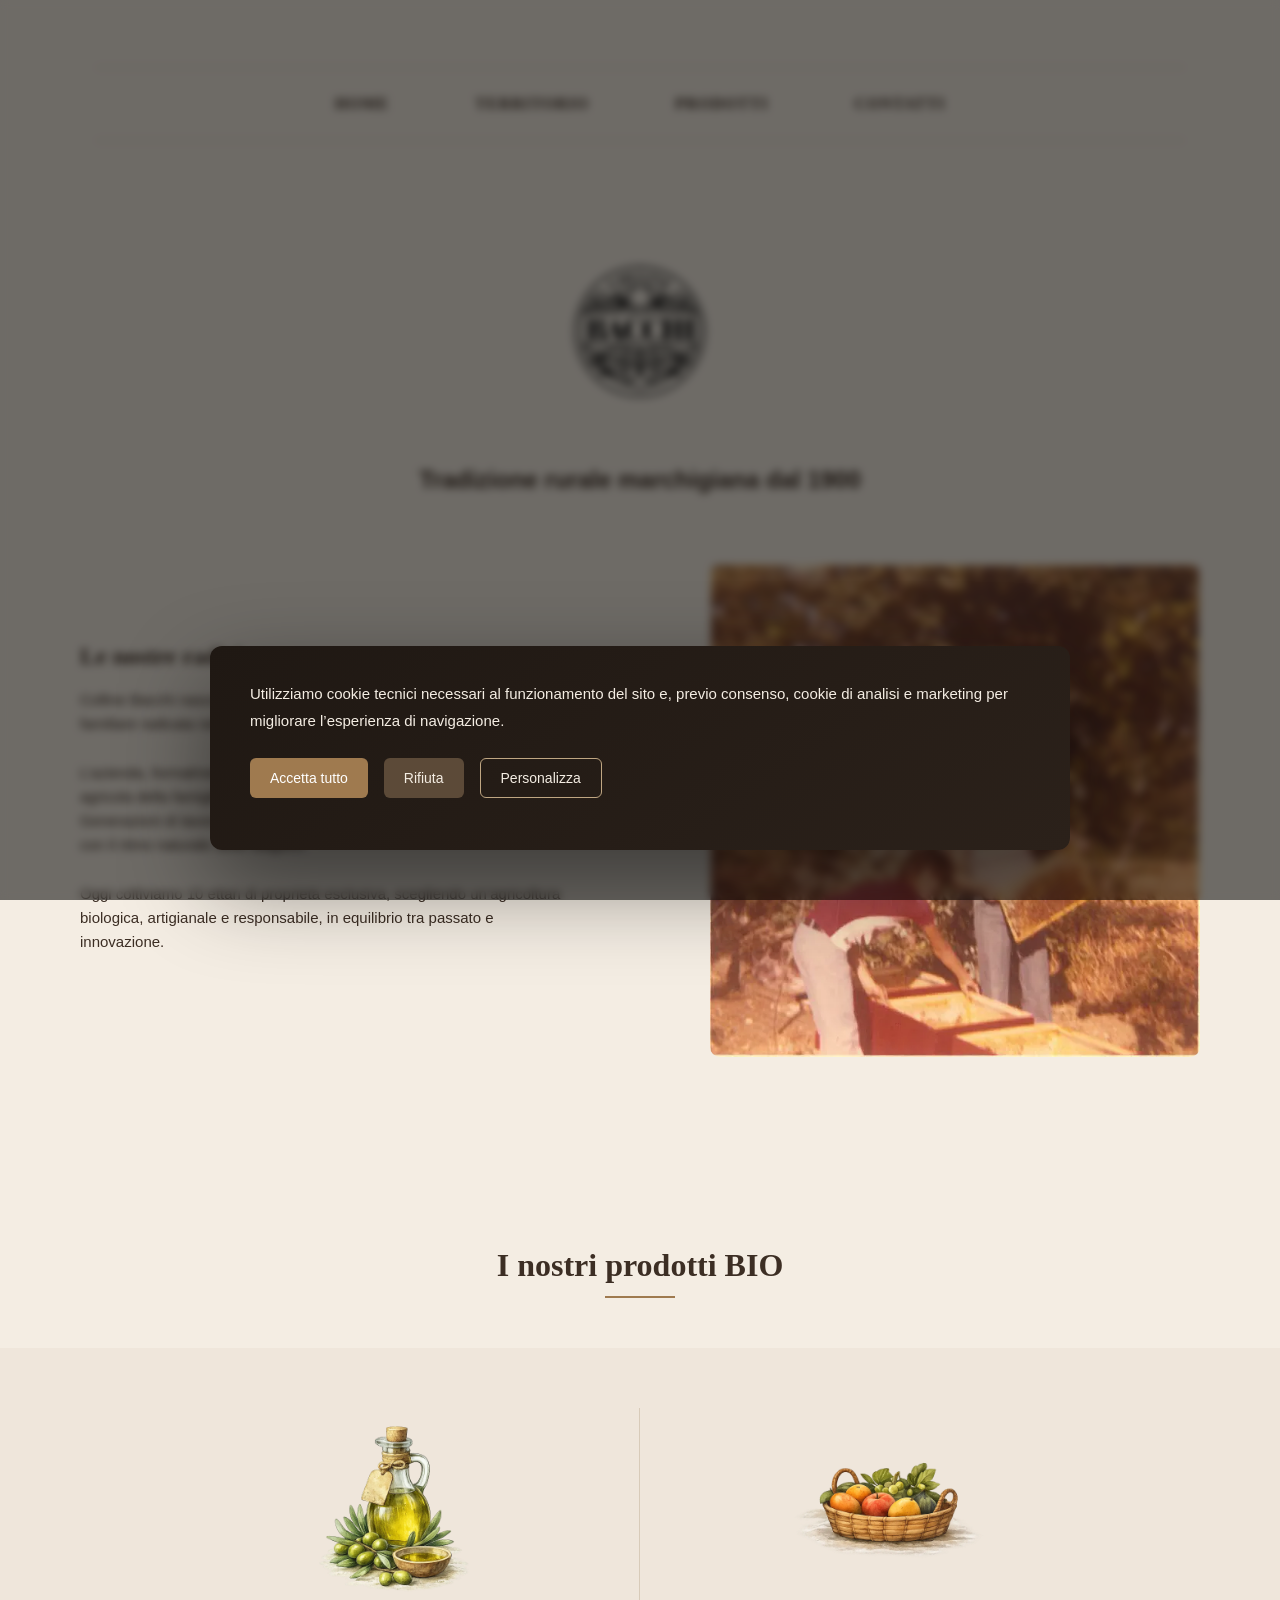
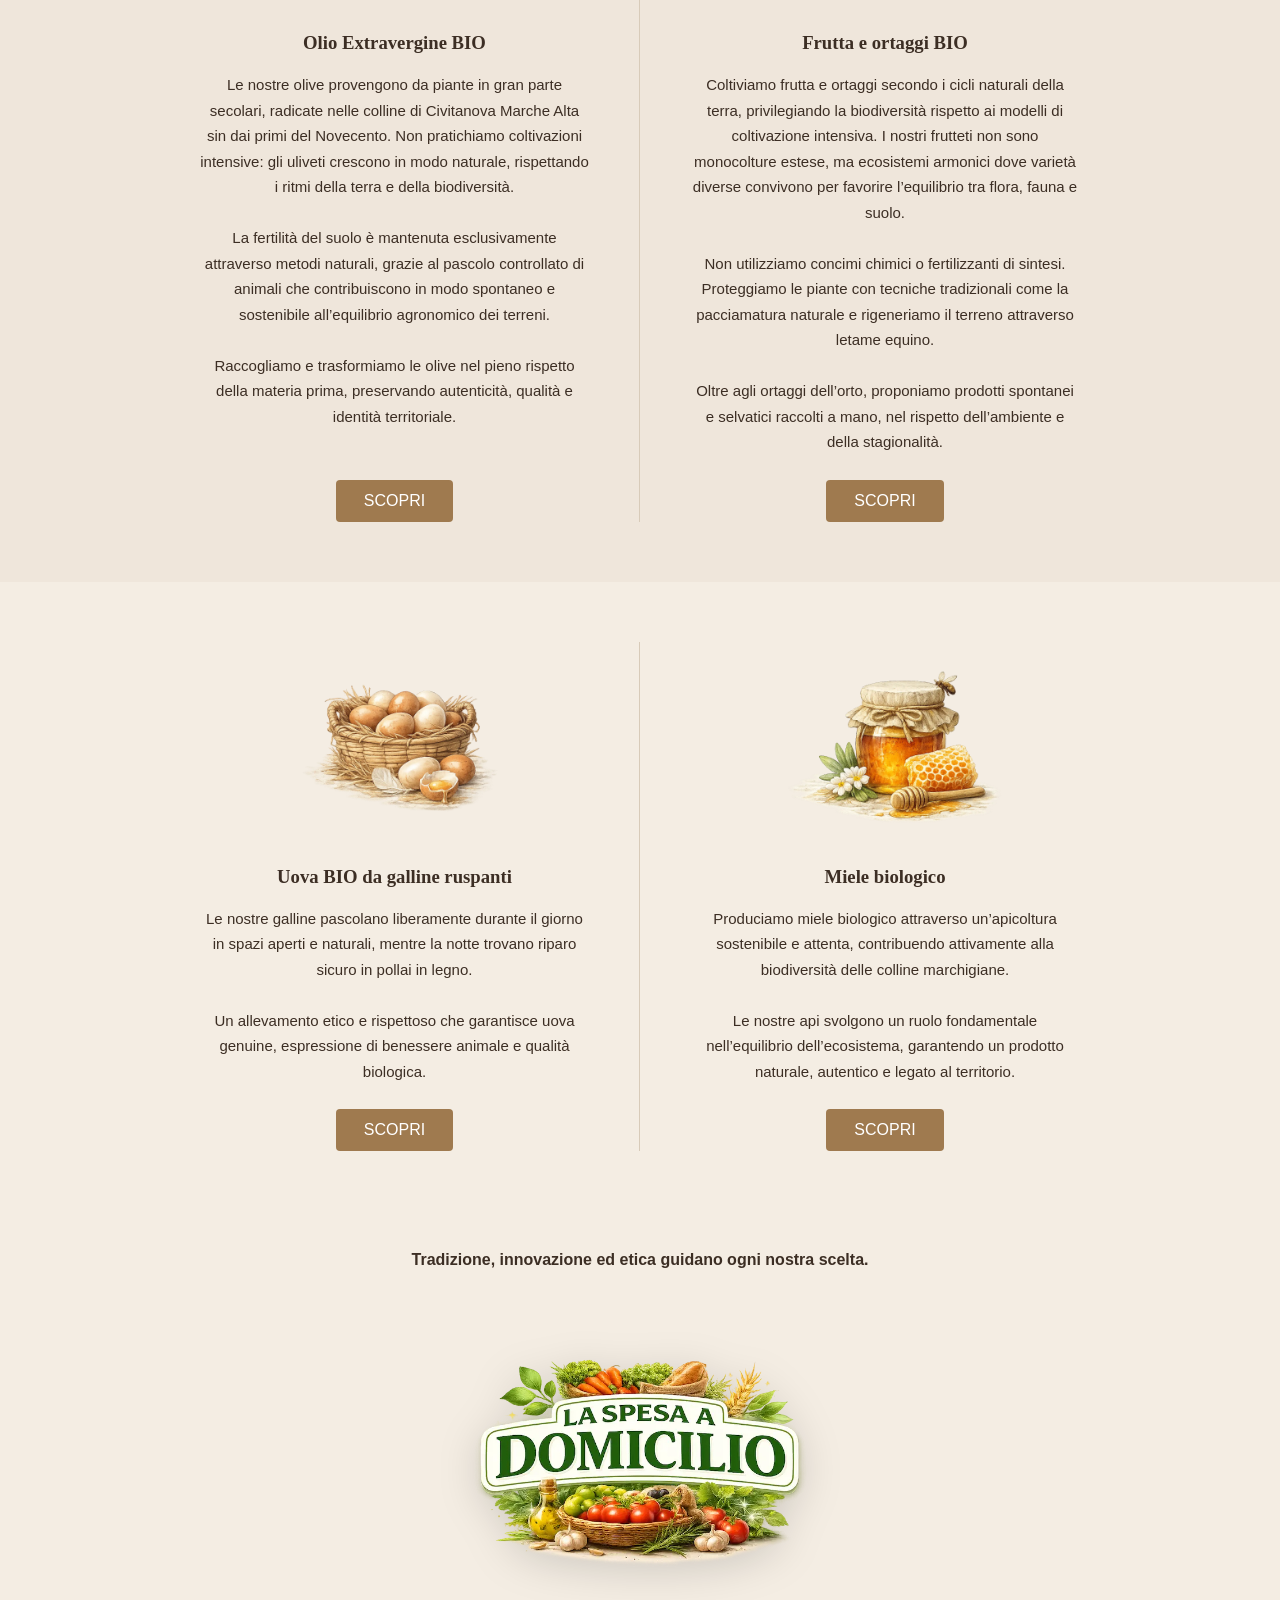
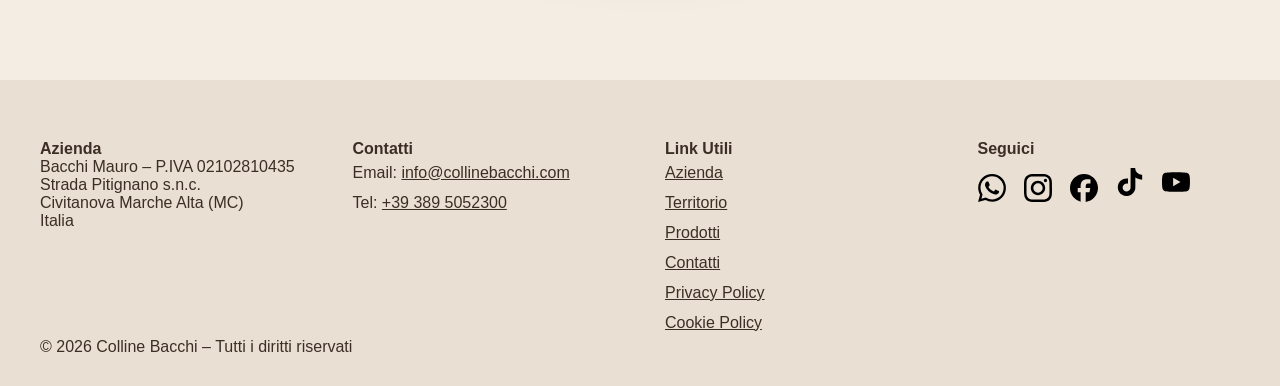
==== commit 199e3675: "Update azienda.html" ====
--- a/azienda.html
+++ b/azienda.html
@@ -1,6 +1,6 @@
 <!DOCTYPE html>
 <html lang="it">
-<head>
+<head> 
  
 <link rel="icon" type="image/png" sizes="32x32" href="/img/favicon.png">
 <link rel="icon" type="image/png" sizes="48x48" href="/img/favicon.png">
@@ -123,7 +123,7 @@
     img/azienda1-mobile.webp 600w,
     img/azienda1.webp 1200w
     "
-    sizes="(max-width: 768px) 100vw, 420px"
+    sizes="(max-width: 768px) 100vw, 620px"
     class="azienda-img"
     loading="lazy"
     decoding="async">
--- a/css/style.css
+++ b/css/style.css
@@ -203,7 +203,7 @@
   border-right: 1px solid #d8cbb9;
 }
 
-.feature img {
+.feature > img:not(.azienda-img) {
   height: 210px;
   width: auto;
   margin-bottom: 10px;
@@ -222,6 +222,14 @@
   line-height: 1.6;
 }
 
+.azienda-img {
+  width: 100%;
+  max-width: 620px;
+  height: auto;
+  display: block;
+  margin: 0 auto;
+  border-radius: 10px;
+}
 
 /* =========================
    BUTTON
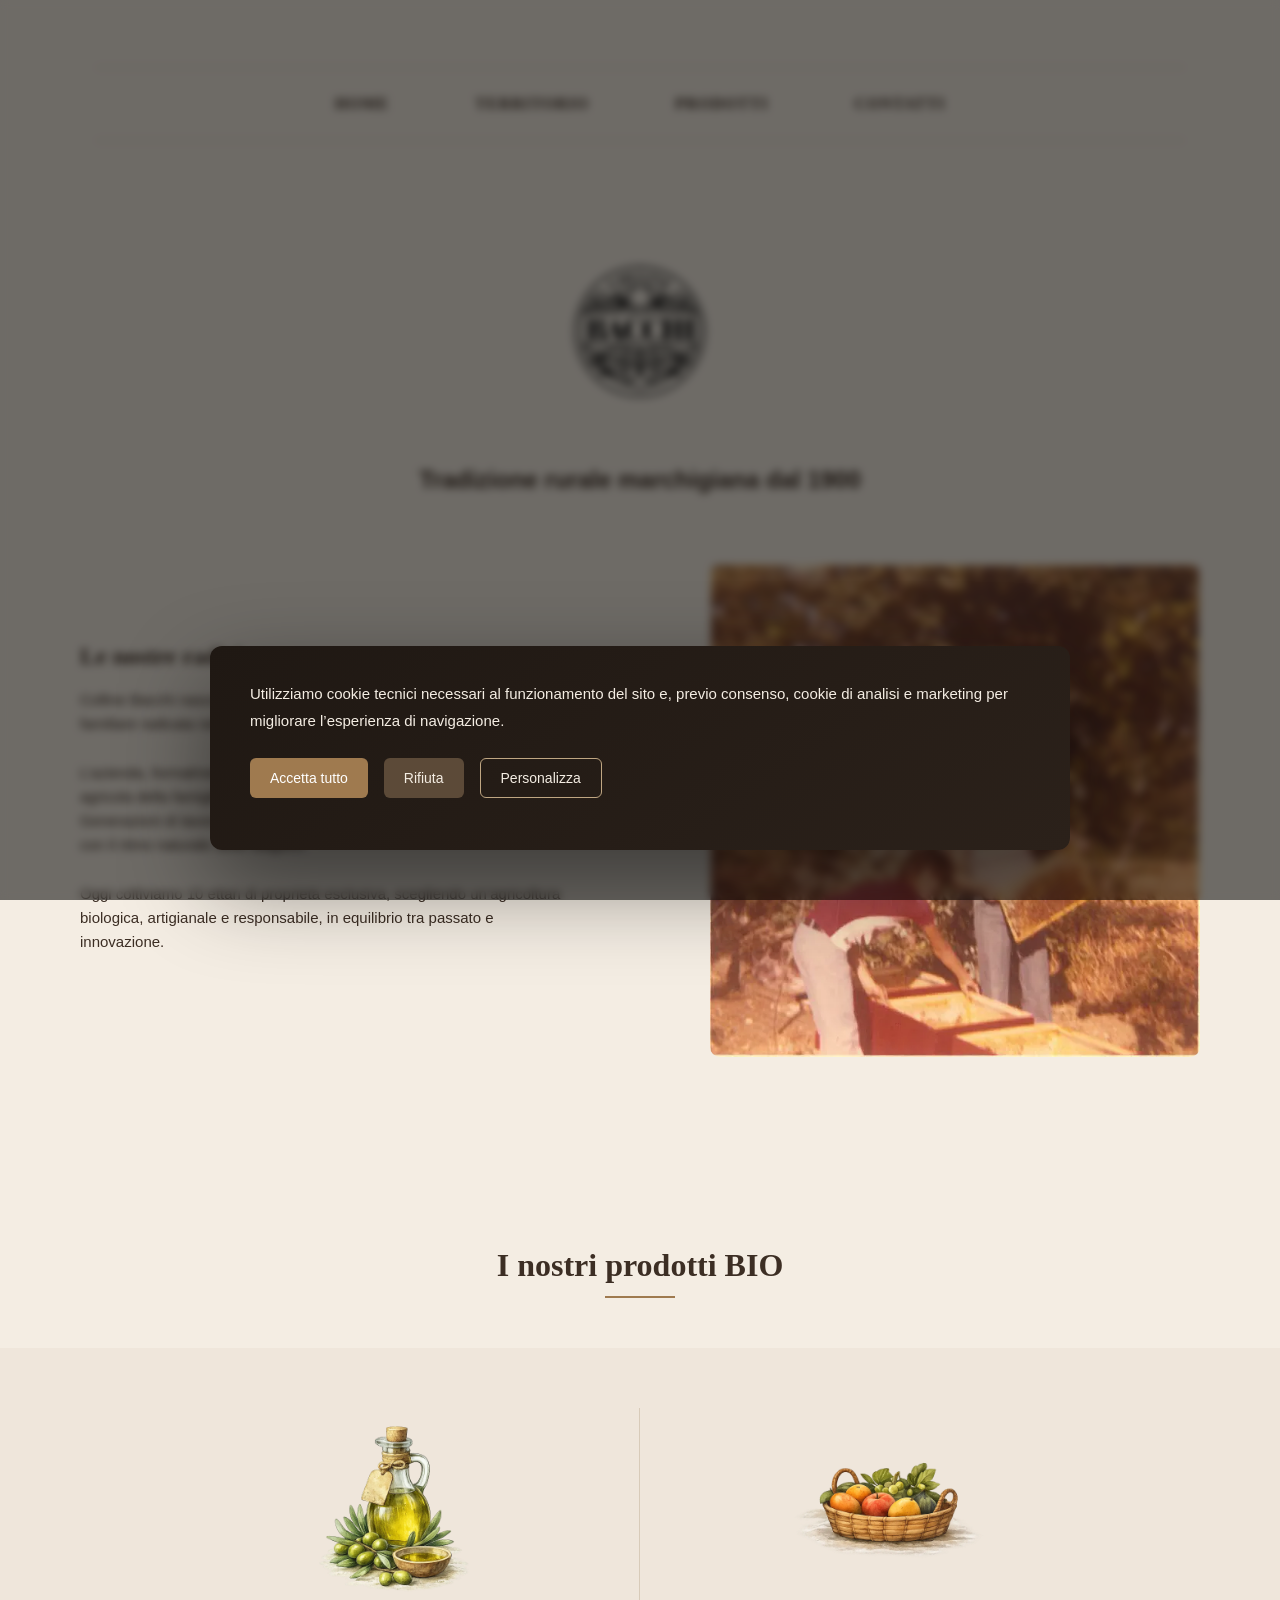
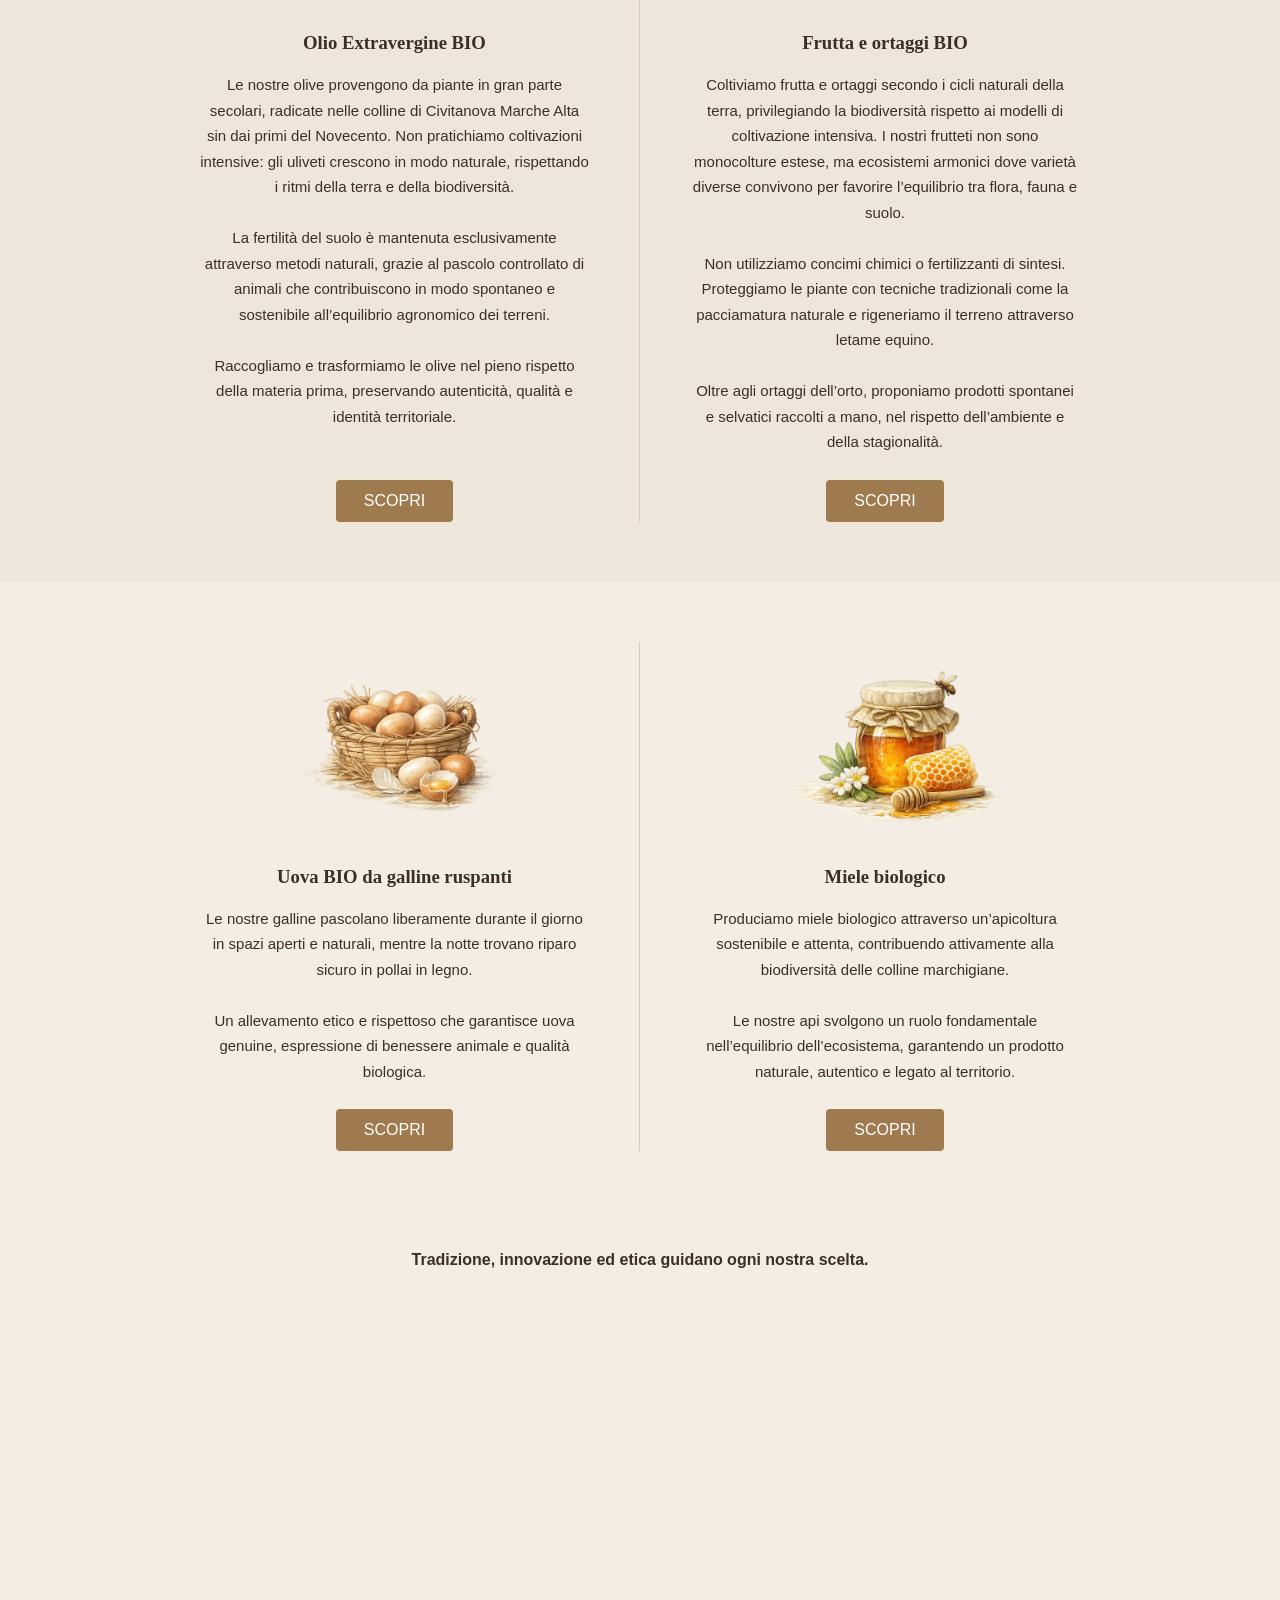
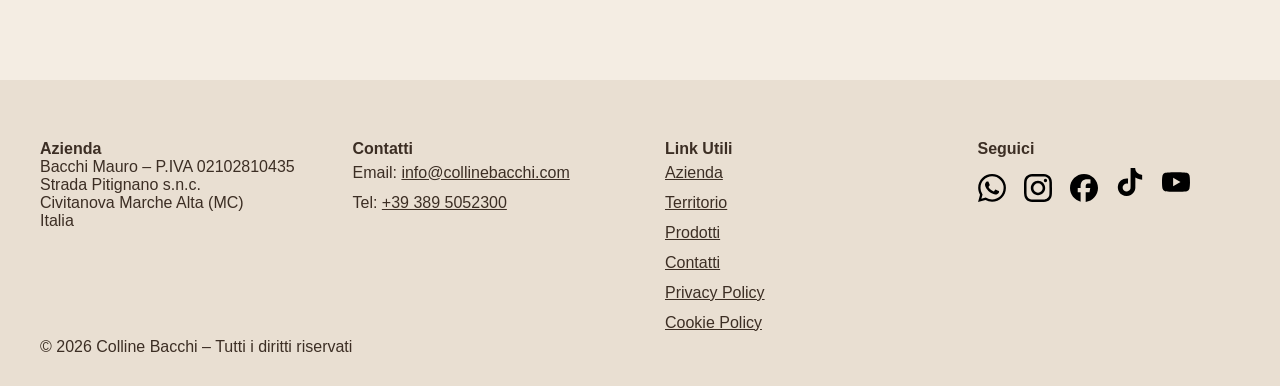
==== commit cb8b4b80: "Update azienda.html" ====
--- a/azienda.html
+++ b/azienda.html
@@ -27,7 +27,7 @@
 
 <meta name="twitter:card" content="summary_large_image">
 
-<link rel="stylesheet" href="css/style.css?v=2">
+<link rel="stylesheet" href="css/style.css?v=9">
   
 <script type="application/ld+json">
 {
